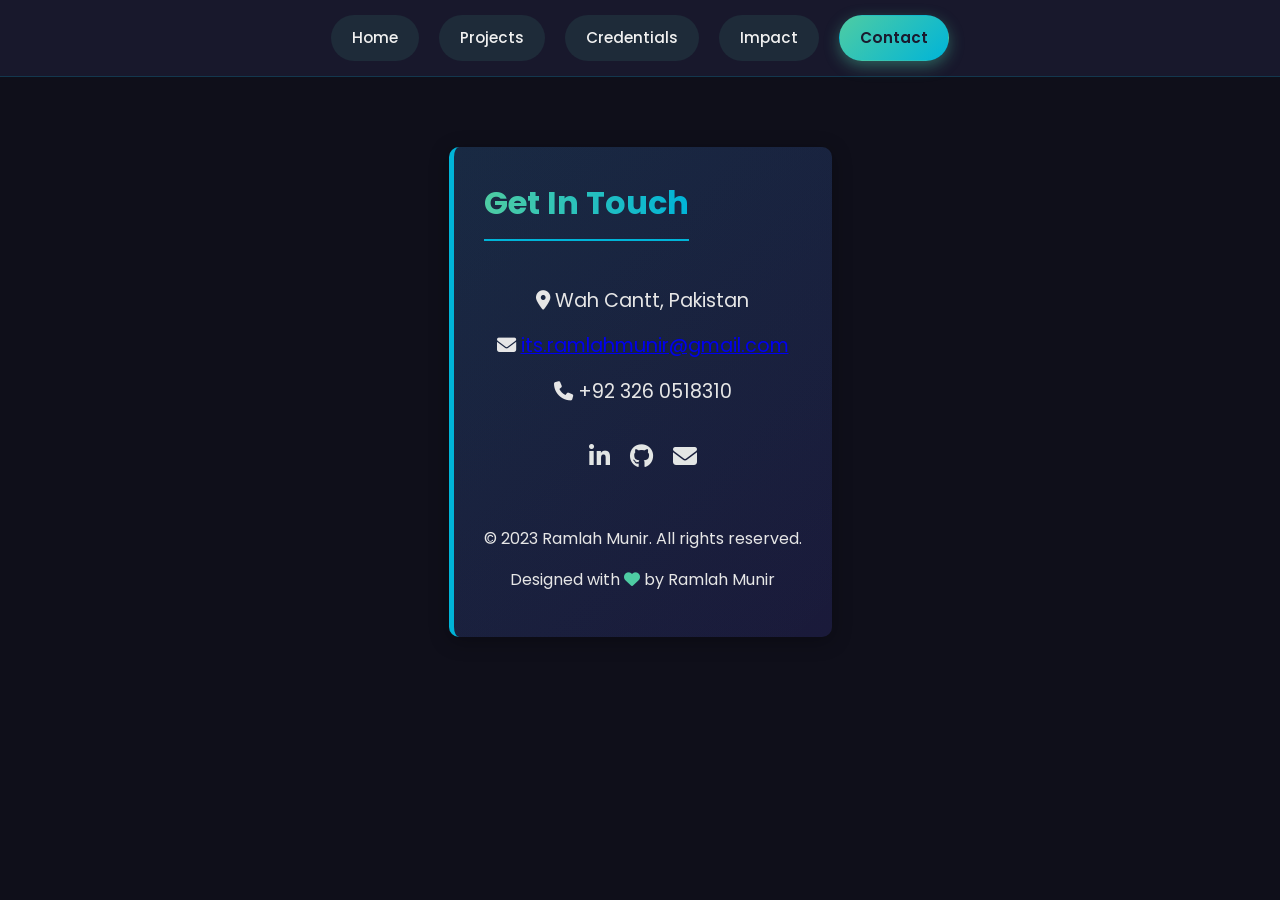
==== contact.html @ c3a6c88f ":hjkl"" ====
<!DOCTYPE html>
<html lang="en">

<head>
    <meta charset="UTF-8">
    <meta name="viewport" content="width=device-width, initial-scale=1.0">
    <title>Contact | Ramlah Munir</title>
    <link href="https://fonts.googleapis.com/css2?family=Poppins:wght@300;400;500;600;700&display=swap"
        rel="stylesheet">
    <link rel="stylesheet" href="https://cdnjs.cloudflare.com/ajax/libs/font-awesome/6.4.0/css/all.min.css">
    <link rel="stylesheet" href="style.css">
</head>

<body>

    <nav>
        <div class="nav-container">
            <a href="index.html" class="nav-link">Home</a>
            <a href="projects.html" class="nav-link">Projects</a>
            <a href="credentials.html" class="nav-link">Credentials</a>
            <a href="impact.html" class="nav-link">Impact</a>
            <a href="contact.html" class="nav-link active">Contact</a>
        </div>
    </nav>

    <div class="container">

        <section class="section" style="margin-top: 50px;">
            <h2>Get In Touch</h2>
            <div class="footer-content" style="margin-top: 30px;">
                <div class="footer-contact">
                    <div class="contact-info" style="text-align: center; margin-bottom: 30px;">
                        <p style="font-size: 1.2rem;"><i class="fas fa-map-marker-alt"></i> Wah Cantt, Pakistan</p>
                        <p style="font-size: 1.2rem;"><i class="fas fa-envelope"></i> <a
                                href="mailto:its.ramlahmunir@gmail.com">its.ramlahmunir@gmail.com</a></p>
                        <p style="font-size: 1.2rem;"><i class="fas fa-phone"></i> +92 326 0518310</p>
                    </div>
                </div>

                <div class="social-links" style="justify-content: center;">
                    <a href="https://www.linkedin.com/in/ramlah-munir" target="_blank" aria-label="LinkedIn">
                        <i class="fab fa-linkedin-in"></i>
                    </a>
                    <a href="https://github.com/Ramlah7" target="_blank" aria-label="GitHub">
                        <i class="fab fa-github"></i>
                    </a>
                    <a href="mailto:its.ramlahmunir@gmail.com" aria-label="Email">
                        <i class="fas fa-envelope"></i>
                    </a>
                </div>

                <div class="footer-bottom" style="margin-top: 30px; text-align: center;">
                    <p>&copy; 2023 Ramlah Munir. All rights reserved.</p>
                    <p>Designed with <i class="fas fa-heart" style="color: #4ecca3;"></i> by Ramlah Munir</p>
                </div>
            </div>
        </section>

    </div>
</body>

</html>
---- style.css ----
:root {
    --primary: #1a1a2e;
    --secondary: #4ecca3;
    --accent: #00b4d8;
    --accent-dark: #0095b6;
    --background: #0f0f1a;
    --text: #e6e6e6;
    --text-light: #f0f0f0;
    --card-bg: #16213e;
    --header-bg: #1a1a2e;
    --nav-bg: rgba(26, 26, 46, 0.95);
    --box-shadow: 0 4px 20px rgba(0, 0, 0, 0.3);
    --transition: all 0.4s cubic-bezier(0.175, 0.885, 0.32, 1.1);
}

* {
    margin: 0;
    padding: 0;
    box-sizing: border-box;
    font-family: 'Poppins', sans-serif;
}

html {
    scroll-behavior: smooth;
}

body {
    background-color: var(--background);
    color: var(--text);
    min-height: 100vh;
    display: flex;
    flex-direction: column;
    line-height: 1.6;
    overflow-x: hidden;
}

/* Custom Scrollbar */
::-webkit-scrollbar {
    width: 10px;
}

::-webkit-scrollbar-track {
    background: var(--primary);
}

::-webkit-scrollbar-thumb {
    background: var(--accent);
    border-radius: 5px;
}

::-webkit-scrollbar-thumb:hover {
    background: var(--secondary);
}

header {
    background: linear-gradient(135deg, var(--header-bg) 0%, #16213e 100%);
    color: var(--text);
    padding: 50px 20px;
    border-bottom: 2px solid var(--accent);
    position: relative;
    overflow: hidden;
}

header::before {
    content: '';
    position: absolute;
    top: -50%;
    left: -50%;
    width: 200%;
    height: 200%;
    background: radial-gradient(circle, rgba(78, 204, 163, 0.1) 0%, transparent 70%);
    animation: rotate 20s linear infinite;
    z-index: 0;
}

@keyframes rotate {
    from {
        transform: rotate(0deg);
    }

    to {
        transform: rotate(360deg);
    }
}

.header-container {
    display: flex;
    align-items: center;
    justify-content: space-between;
    flex-wrap: wrap;
    max-width: 1200px;
    margin: 0 auto;
    position: relative;
    z-index: 1;
}

.header-info {
    flex: 1;
    min-width: 250px;
}

.header-info h1 {
    margin-bottom: 10px;
    color: var(--secondary);
    font-size: 2.5rem;
    font-weight: 700;
    background: linear-gradient(to right, var(--secondary), var(--accent));
    -webkit-background-clip: text;
    -webkit-text-fill-color: transparent;
    display: inline-block;
}

.header-info p {
    margin: 8px 0;
    color: var(--text-light);
    font-size: 0.95rem;
}

.header-info a {
    color: var(--accent);
    text-decoration: none;
    transition: var(--transition);
    position: relative;
}

.header-info a::after {
    content: '';
    position: absolute;
    bottom: -2px;
    left: 0;
    width: 0;
    height: 1px;
    background: var(--secondary);
    transition: width 0.3s ease;
}

.header-info a:hover {
    color: var(--secondary);
}

.header-info a:hover::after {
    width: 100%;
}

.header-pic {
    flex-shrink: 0;
    margin-left: 30px;
    position: relative;
}

.header-pic img {
    border-radius: 50%;
    width: 160px;
    height: 160px;
    object-fit: cover;
    border: 3px solid var(--accent);
    transition: var(--transition);
    box-shadow: 0 0 20px rgba(0, 180, 216, 0.3);
    position: relative;
    z-index: 1;
}

.header-pic::before {
    content: '';
    position: absolute;
    top: -10px;
    left: -10px;
    right: -10px;
    bottom: -10px;
    border-radius: 50%;
    background: linear-gradient(45deg, var(--secondary), var(--accent));
    z-index: 0;
    opacity: 0;
    transition: var(--transition);
}

.header-pic:hover::before {
    opacity: 0.7;
    top: -5px;
    left: -5px;
    right: -5px;
    bottom: -5px;
}

.header-pic:hover img {
    transform: scale(1.05);
    box-shadow: 0 0 30px rgba(0, 180, 216, 0.5);
}

.profile-summary {
    margin-top: 20px;
    color: var(--text-light);
    line-height: 1.7;
    max-width: 800px;
}

nav {
    position: sticky;
    top: 0;
    background: var(--nav-bg);
    text-align: center;
    padding: 15px;
    z-index: 999;
    border-bottom: 1px solid rgba(0, 180, 216, 0.2);
    backdrop-filter: blur(10px);
    -webkit-backdrop-filter: blur(10px);
}

.nav-container {
    display: flex;
    justify-content: center;
    flex-wrap: wrap;
    max-width: 1200px;
    margin: 0 auto;
    gap: 10px;
}

.nav-link {
    display: flex;
    align-items: center;
    color: var(--text-light);
    margin: 0 5px;
    text-decoration: none;
    font-weight: 500;
    padding: 10px 20px;
    border-radius: 30px;
    transition: var(--transition);
    background: rgba(78, 204, 163, 0.1);
    border: 1px solid transparent;
    font-size: 0.95rem;
}

.nav-link:hover {
    color: var(--secondary);
    background: rgba(78, 204, 163, 0.2);
    border-color: var(--secondary);
    transform: translateY(-3px);
    box-shadow: 0 5px 15px rgba(0, 0, 0, 0.2);
}

.nav-icon {
    width: 18px;
    height: 18px;
    margin-right: 8px;
    fill: currentColor;
}

.nav-link.active {
    background: linear-gradient(135deg, var(--secondary), var(--accent));
    color: var(--primary);
    font-weight: 600;
    box-shadow: 0 5px 15px rgba(78, 204, 163, 0.4);
}

.nav-link:active {
    transform: translateY(0);
}

section {
    scroll-margin-top: 140px;
    padding-top: 30px;
}

#about {
    scroll-margin-top: 40px;
}

.container {
    max-width: 1200px;
    margin: 0 auto;
    padding: 20px;
    flex: 1;
}

.section {
    background: linear-gradient(145deg, var(--card-bg), #1a1a3a);
    border-left: 5px solid var(--accent);
    padding: 30px;
    margin-bottom: 30px;
    border-radius: 10px;
    color: var(--text);
    animation: fadeInUp 0.8s ease-out;
    box-shadow: var(--box-shadow);
    transition: var(--transition);
    position: relative;
    overflow: hidden;
}

.section::before {
    content: '';
    position: absolute;
    top: 0;
    left: 0;
    width: 100%;
    height: 100%;
    background: linear-gradient(135deg, rgba(78, 204, 163, 0.05) 0%, transparent 100%);
    z-index: 0;
}

.section:hover {
    transform: translateY(-5px);
    box-shadow: 0 10px 25px rgba(0, 0, 0, 0.3);
}

h1,
h2,
h3 {
    color: var(--secondary);
    margin-bottom: 15px;
    position: relative;
    z-index: 1;
}

h2 {
    font-size: 2rem;
    border-bottom: 2px solid var(--accent);
    padding-bottom: 10px;
    display: inline-block;
    background: linear-gradient(to right, var(--secondary), var(--accent));
    -webkit-background-clip: text;
    -webkit-text-fill-color: transparent;
}

h3 {
    font-size: 1.5rem;
    margin-top: 25px;
}

p {
    margin-bottom: 15px;
    position: relative;
    z-index: 1;
}

footer {
    background: linear-gradient(135deg, var(--header-bg) 0%, #16213e 100%);
    color: var(--text);
    padding: 30px;
    text-align: center;
    border-top: 2px solid var(--accent);
    animation: fadeInUp 1.5s ease-out;
    position: relative;
    overflow: hidden;
}

footer::before {
    content: '';
    position: absolute;
    top: -50%;
    left: -50%;
    width: 200%;
    height: 200%;
    background: radial-gradient(circle, rgba(78, 204, 163, 0.1) 0%, transparent 70%);
    animation: rotate 20s linear infinite;
    z-index: 0;
}

.footer-content {
    max-width: 500px;
    margin: 0 auto;
    display: flex;
    flex-direction: column;
    align-items: center;
}

.social-links {
    display: flex;
    gap: 20px;
    margin-bottom: 20px;
}

.social-links a {
    color: var(--text);
    font-size: 1.5rem;
    transition: var(--transition);
}

.social-links a:hover {
    color: var(--secondary);
    transform: translateY(-3px);
}

footer p {
    margin: 4px 0;
}

footer a {
    color: var(--accent);
    text-decoration: none;
    transition: var(--transition);
    position: relative;
}

footer a::after {
    content: '';
    position: absolute;
    bottom: -2px;
    left: 0;
    width: 0;
    height: 0px;
    background: var(--secondary);
    transition: width 0.3s ease;
}

footer a:hover {
    color: var(--secondary);
}

footer a:hover::after {
    width: 50%;
}

@keyframes fadeInUp {
    from {
        opacity: 0;
        transform: translateY(30px);
    }

    to {
        opacity: 1;
        transform: translateY(0);
    }
}

.slideshow {
    display: flex;
    flex-wrap: nowrap;
    overflow-x: auto;
    scroll-behavior: smooth;
    gap: 20px;
    padding: 20px 10px;
    margin: 20px 0;
    position: relative;
    z-index: 1;
}

.slideshow::-webkit-scrollbar {
    height: 8px;
}

.slideshow::-webkit-scrollbar-thumb {
    background: var(--accent);
    border-radius: 10px;
}

.slideshow img {
    height: 220px;
    width: auto;
    flex-shrink: 0;
    border-radius: 8px;
    box-shadow: 0 4px 15px rgba(0, 180, 216, 0.3);
    transition: var(--transition);
    cursor: pointer;
    border: 1px solid rgba(78, 204, 163, 0.3);
}

.slideshow img:hover {
    transform: scale(1.05);
    box-shadow: 0 8px 25px rgba(0, 180, 216, 0.4);
    border-color: var(--secondary);
}

.project-section {
    margin-bottom: 50px;
    padding-bottom: 30px;
    border-bottom: 1px solid rgba(128, 128, 128, 0.3);
    position: relative;
}

.project-section:last-child {
    border-bottom: none;
    margin-bottom: 0;
    padding-bottom: 0;
}

.project-section h3 {
    color: var(--accent);
    font-size: 1.6rem;
    margin-top: 0;
    padding-bottom: 5px;
    border-bottom: 2px solid var(--secondary);
    display: inline-block;
}

.project-details {
    margin-top: 20px;
    padding-left: 20px;
    border-left: 2px solid var(--secondary);
    position: relative;
}

.project-details::before {
    content: '';
    position: absolute;
    left: -6px;
    top: 0;
    width: 10px;
    height: 10px;
    border-radius: 50%;
    background: var(--secondary);
}

ul {
    padding-left: 25px;
    position: relative;
    z-index: 1;
}

li {
    margin-bottom: 10px;
    position: relative;
}

li::before {
    content: '▹';
    position: absolute;
    left: -20px;
    color: var(--secondary);
}

.button-group {
    display: flex;
    gap: 15px;
    margin-top: 20px;
}

.github-link,
.linkedin-link {
    display: inline-flex;
    align-items: center;
    padding: 10px 20px;
    background: linear-gradient(135deg, var(--secondary), var(--accent));
    color: var(--primary);
    text-decoration: none;
    border-radius: 30px;
    font-weight: 600;
    transition: var(--transition);
    border: none;
    box-shadow: 0 4px 15px rgba(78, 204, 163, 0.3);
}

.github-link:hover,
.linkedin-link:hover {
    transform: translateY(-3px);
    box-shadow: 0 8px 25px rgba(78, 204, 163, 0.4);
    background: linear-gradient(135deg, var(--accent), var(--secondary));
}

.github-icon,
.linkedin-icon {
    width: 18px;
    height: 18px;
    margin-right: 10px;
    fill: currentColor;
}

/* Responsive */
@media (max-width: 768px) {
    .header-container {
        flex-direction: column;
        text-align: center;
    }

    .header-pic {
        margin: 30px auto 0;
    }

    .nav-container {
        gap: 5px;
    }

    .nav-link {
        padding: 8px 15px;
        font-size: 0.9rem;
    }

    .nav-link span {
        display: none;
    }
}
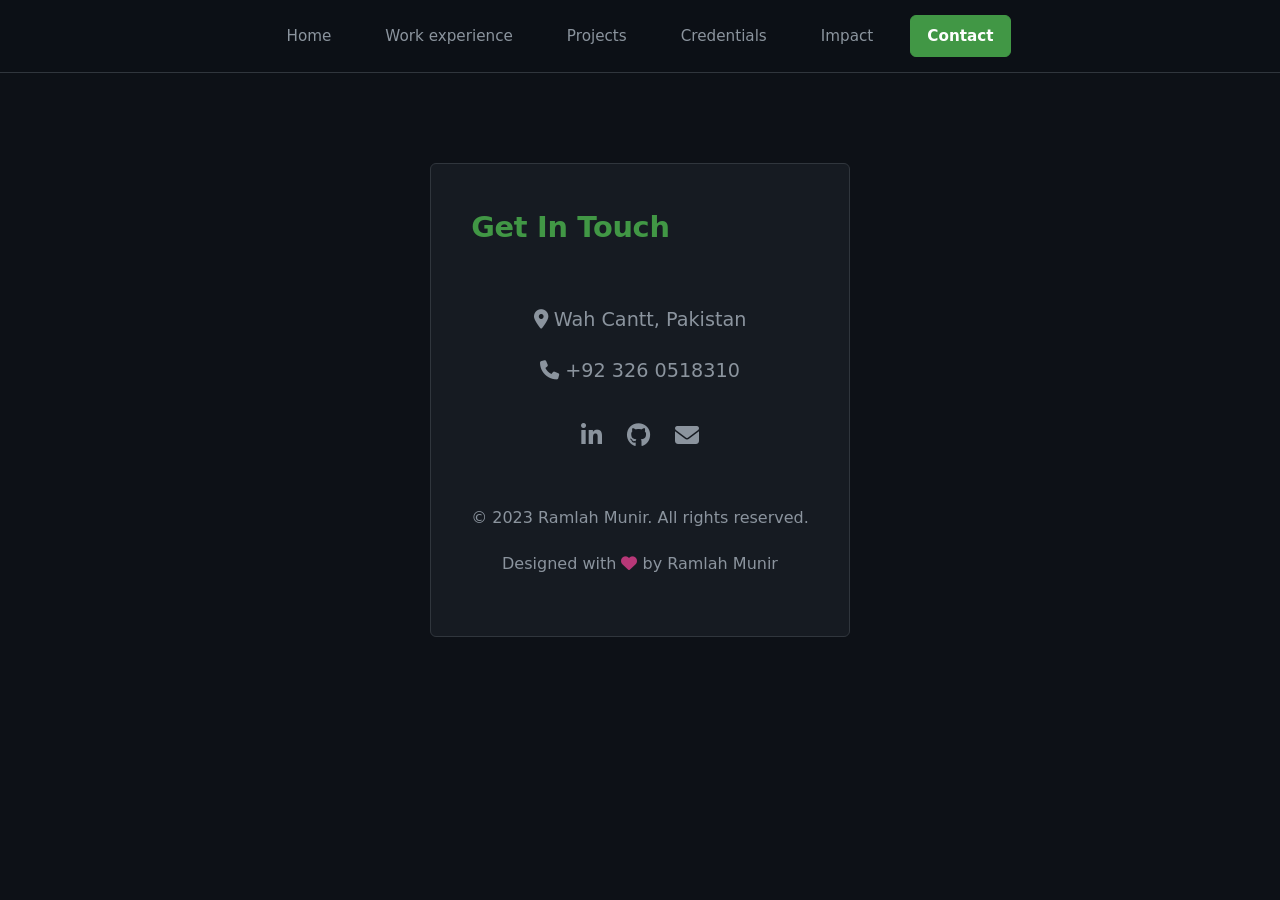
==== commit 3c150f74: "final" ====
--- a/contact.html
+++ b/contact.html
@@ -16,6 +16,7 @@
     <nav>
         <div class="nav-container">
             <a href="index.html" class="nav-link">Home</a>
+            <a href="experience.html" class="nav-link">Work experience</a>
             <a href="projects.html" class="nav-link">Projects</a>
             <a href="credentials.html" class="nav-link">Credentials</a>
             <a href="impact.html" class="nav-link">Impact</a>
@@ -31,8 +32,8 @@
                 <div class="footer-contact">
                     <div class="contact-info" style="text-align: center; margin-bottom: 30px;">
                         <p style="font-size: 1.2rem;"><i class="fas fa-map-marker-alt"></i> Wah Cantt, Pakistan</p>
-                        <p style="font-size: 1.2rem;"><i class="fas fa-envelope"></i> <a
-                                href="mailto:its.ramlahmunir@gmail.com">its.ramlahmunir@gmail.com</a></p>
+                        <!-- <p style="font-size: 1.2rem;"><i class="fas fa-envelope"></i> <a
+                                href="mailto:its.ramlahmunir@gmail.com">its.ramlahmunir@gmail.com</a></p> -->
                         <p style="font-size: 1.2rem;"><i class="fas fa-phone"></i> +92 326 0518310</p>
                     </div>
                 </div>
@@ -51,12 +52,13 @@
 
                 <div class="footer-bottom" style="margin-top: 30px; text-align: center;">
                     <p>&copy; 2023 Ramlah Munir. All rights reserved.</p>
-                    <p>Designed with <i class="fas fa-heart" style="color: #4ecca3;"></i> by Ramlah Munir</p>
+                    <p>Designed with <i class="fas fa-heart" style="color: #b83878;"></i> by Ramlah Munir</p>
                 </div>
             </div>
         </section>
 
     </div>
+    <script src="main.js"></script>
 </body>
 
 </html>
--- a/style.css
+++ b/style.css
@@ -1,23 +1,35 @@
 :root {
-    --primary: #1a1a2e;
-    --secondary: #4ecca3;
-    --accent: #00b4d8;
-    --accent-dark: #0095b6;
-    --background: #0f0f1a;
-    --text: #e6e6e6;
-    --text-light: #f0f0f0;
-    --card-bg: #16213e;
-    --header-bg: #1a1a2e;
-    --nav-bg: rgba(26, 26, 46, 0.95);
-    --box-shadow: 0 4px 20px rgba(0, 0, 0, 0.3);
-    --transition: all 0.4s cubic-bezier(0.175, 0.885, 0.32, 1.1);
+    /* Navy Charcoal / Deep Slate Palette */
+    --background: #0D1117;
+    /* Deep Slate/Navy Charcoal */
+    --card-bg: #161B22;
+    /* Lighter Slate for cards */
+    --border-color: #30363D;
+    /* Subtle Gray Border */
+
+    --text: #C9D1D9;
+    /* Light Gray text */
+    --text-muted: #8B949E;
+    /* Muted text */
+
+    --primary: #419745;
+    /* Royal Blue (Headings, Links) */
+    --accent: #064E3B;
+    /* Dark Forest Green (Buttons, Badges) */
+    --accent-light: #10B981;
+    /* Brighter Green for small highlights/icons */
+
+    --header-bg: #0D1117;
+    --nav-bg: rgba(13, 17, 23, 0.95);
+
+    --transition: all 0.2s ease-in-out;
 }
 
 * {
     margin: 0;
     padding: 0;
     box-sizing: border-box;
-    font-family: 'Poppins', sans-serif;
+    font-family: 'Inter', system-ui, -apple-system, BlinkMacSystemFont, "Segoe UI", Roboto, sans-serif;
 }
 
 html {
@@ -40,160 +52,39 @@
 }
 
 ::-webkit-scrollbar-track {
+    background: var(--background);
+}
+
+::-webkit-scrollbar-thumb {
+    background: #30363D;
+    border-radius: 5px;
+}
+
+::-webkit-scrollbar-thumb:hover {
     background: var(--primary);
 }
 
-::-webkit-scrollbar-thumb {
-    background: var(--accent);
-    border-radius: 5px;
-}
-
-::-webkit-scrollbar-thumb:hover {
-    background: var(--secondary);
-}
-
+/* Images */
+img {
+    transition: var(--transition);
+    border-radius: 4px;
+    border: 1px solid var(--border-color);
+}
+
+img:hover {
+    border-color: var(--primary);
+    filter: brightness(1.1);
+}
+
+/* Header */
 header {
-    background: linear-gradient(135deg, var(--header-bg) 0%, #16213e 100%);
+    background: var(--header-bg);
     color: var(--text);
-    padding: 50px 20px;
-    border-bottom: 2px solid var(--accent);
-    position: relative;
-    overflow: hidden;
-}
-
-header::before {
-    content: '';
-    position: absolute;
-    top: -50%;
-    left: -50%;
-    width: 200%;
-    height: 200%;
-    background: radial-gradient(circle, rgba(78, 204, 163, 0.1) 0%, transparent 70%);
-    animation: rotate 20s linear infinite;
-    z-index: 0;
-}
-
-@keyframes rotate {
-    from {
-        transform: rotate(0deg);
-    }
-
-    to {
-        transform: rotate(360deg);
-    }
-}
-
-.header-container {
-    display: flex;
-    align-items: center;
-    justify-content: space-between;
-    flex-wrap: wrap;
-    max-width: 1200px;
-    margin: 0 auto;
-    position: relative;
-    z-index: 1;
-}
-
-.header-info {
-    flex: 1;
-    min-width: 250px;
-}
-
-.header-info h1 {
-    margin-bottom: 10px;
-    color: var(--secondary);
-    font-size: 2.5rem;
-    font-weight: 700;
-    background: linear-gradient(to right, var(--secondary), var(--accent));
-    -webkit-background-clip: text;
-    -webkit-text-fill-color: transparent;
-    display: inline-block;
-}
-
-.header-info p {
-    margin: 8px 0;
-    color: var(--text-light);
-    font-size: 0.95rem;
-}
-
-.header-info a {
-    color: var(--accent);
-    text-decoration: none;
-    transition: var(--transition);
-    position: relative;
-}
-
-.header-info a::after {
-    content: '';
-    position: absolute;
-    bottom: -2px;
-    left: 0;
-    width: 0;
-    height: 1px;
-    background: var(--secondary);
-    transition: width 0.3s ease;
-}
-
-.header-info a:hover {
-    color: var(--secondary);
-}
-
-.header-info a:hover::after {
-    width: 100%;
-}
-
-.header-pic {
-    flex-shrink: 0;
-    margin-left: 30px;
-    position: relative;
-}
-
-.header-pic img {
-    border-radius: 50%;
-    width: 160px;
-    height: 160px;
-    object-fit: cover;
-    border: 3px solid var(--accent);
-    transition: var(--transition);
-    box-shadow: 0 0 20px rgba(0, 180, 216, 0.3);
-    position: relative;
-    z-index: 1;
-}
-
-.header-pic::before {
-    content: '';
-    position: absolute;
-    top: -10px;
-    left: -10px;
-    right: -10px;
-    bottom: -10px;
-    border-radius: 50%;
-    background: linear-gradient(45deg, var(--secondary), var(--accent));
-    z-index: 0;
-    opacity: 0;
-    transition: var(--transition);
-}
-
-.header-pic:hover::before {
-    opacity: 0.7;
-    top: -5px;
-    left: -5px;
-    right: -5px;
-    bottom: -5px;
-}
-
-.header-pic:hover img {
-    transform: scale(1.05);
-    box-shadow: 0 0 30px rgba(0, 180, 216, 0.5);
-}
-
-.profile-summary {
-    margin-top: 20px;
-    color: var(--text-light);
-    line-height: 1.7;
-    max-width: 800px;
-}
-
+    padding: 60px 20px;
+    border-bottom: 1px solid var(--border-color);
+}
+
+/* Navigation */
 nav {
     position: sticky;
     top: 0;
@@ -201,7 +92,7 @@
     text-align: center;
     padding: 15px;
     z-index: 999;
-    border-bottom: 1px solid rgba(0, 180, 216, 0.2);
+    border-bottom: 1px solid var(--border-color);
     backdrop-filter: blur(10px);
     -webkit-backdrop-filter: blur(10px);
 }
@@ -212,338 +103,237 @@
     flex-wrap: wrap;
     max-width: 1200px;
     margin: 0 auto;
-    gap: 10px;
+    gap: 20px;
 }
 
 .nav-link {
     display: flex;
     align-items: center;
-    color: var(--text-light);
-    margin: 0 5px;
+    color: var(--text-muted);
     text-decoration: none;
     font-weight: 500;
-    padding: 10px 20px;
-    border-radius: 30px;
-    transition: var(--transition);
-    background: rgba(78, 204, 163, 0.1);
+    padding: 8px 16px;
+    transition: var(--transition);
+    border-radius: 6px;
+    font-size: 0.95rem;
     border: 1px solid transparent;
-    font-size: 0.95rem;
 }
 
 .nav-link:hover {
-    color: var(--secondary);
-    background: rgba(78, 204, 163, 0.2);
-    border-color: var(--secondary);
-    transform: translateY(-3px);
-    box-shadow: 0 5px 15px rgba(0, 0, 0, 0.2);
-}
-
-.nav-icon {
-    width: 18px;
-    height: 18px;
-    margin-right: 8px;
-    fill: currentColor;
+    color: #58A6FF;
+    /* Slightly lighter blue for hover text */
+    background-color: rgba(56, 139, 253, 0.1);
+    border-color: var(--border-color);
 }
 
 .nav-link.active {
-    background: linear-gradient(135deg, var(--secondary), var(--accent));
-    color: var(--primary);
+    color: white;
+    background-color: var(--primary);
+    border-color: var(--primary);
     font-weight: 600;
-    box-shadow: 0 5px 15px rgba(78, 204, 163, 0.4);
-}
-
-.nav-link:active {
-    transform: translateY(0);
-}
-
-section {
-    scroll-margin-top: 140px;
-    padding-top: 30px;
-}
-
-#about {
-    scroll-margin-top: 40px;
-}
-
+}
+
+/* Header Content */
+.header-container {
+    display: flex;
+    align-items: center;
+    justify-content: space-between;
+    flex-wrap: wrap;
+    max-width: 1200px;
+    margin: 0 auto;
+    gap: 40px;
+}
+
+.header-info {
+    flex: 1;
+    min-width: 300px;
+}
+
+.header-info h1 {
+    margin-bottom: 15px;
+    color: var(--text);
+    font-size: 3rem;
+    font-weight: 700;
+    letter-spacing: -0.02em;
+    line-height: 1.2;
+}
+
+.header-info p {
+    margin: 10px 0;
+    color: var(--text-muted);
+    font-size: 1rem;
+}
+
+.header-info a {
+    color: var(--primary);
+    text-decoration: none;
+    font-weight: 500;
+    transition: var(--transition);
+}
+
+.header-info a:hover {
+    color: #58A6FF;
+    text-decoration: underline;
+}
+
+.header-pic img {
+    border-radius: 50%;
+    width: 180px;
+    height: 180px;
+    object-fit: cover;
+    border: 2px solid var(--border-color);
+    transition: var(--transition);
+}
+
+.header-pic img:hover {
+    transform: scale(1.02);
+    border-color: var(--primary);
+}
+
+/* Layout */
 .container {
     max-width: 1200px;
     margin: 0 auto;
-    padding: 20px;
+    padding: 40px 20px;
     flex: 1;
 }
 
+/* Panels/Cards */
 .section {
-    background: linear-gradient(145deg, var(--card-bg), #1a1a3a);
-    border-left: 5px solid var(--accent);
-    padding: 30px;
-    margin-bottom: 30px;
-    border-radius: 10px;
+    background: var(--card-bg);
+    border: 1px solid var(--border-color);
+    padding: 40px;
+    margin-bottom: 40px;
+    border-radius: 6px;
+    transition: var(--transition);
+}
+
+.section:hover {
+    border-color: var(--text-muted);
+}
+
+/* Typography */
+h2 {
+    font-size: 1.8rem;
+    color: var(--primary);
+    /* Royal Blue */
+    margin-bottom: 25px;
+    position: relative;
+    display: inline-block;
+    font-weight: 600;
+    letter-spacing: -0.01em;
+}
+
+/* h2::after {
+    content: '';
+    display: block;
+    width: 40px;
+    height: 3px;
+    background-color: var(--accent);
+    /* Forest Green underline */
+/* margin-top: 10px;
+} */
+
+*/ h3 {
+    font-size: 1.4rem;
     color: var(--text);
-    animation: fadeInUp 0.8s ease-out;
-    box-shadow: var(--box-shadow);
-    transition: var(--transition);
-    position: relative;
-    overflow: hidden;
-}
-
-.section::before {
-    content: '';
-    position: absolute;
-    top: 0;
-    left: 0;
-    width: 100%;
-    height: 100%;
-    background: linear-gradient(135deg, rgba(78, 204, 163, 0.05) 0%, transparent 100%);
-    z-index: 0;
-}
-
-.section:hover {
-    transform: translateY(-5px);
-    box-shadow: 0 10px 25px rgba(0, 0, 0, 0.3);
-}
-
-h1,
-h2,
-h3 {
-    color: var(--secondary);
-    margin-bottom: 15px;
-    position: relative;
-    z-index: 1;
-}
-
-h2 {
-    font-size: 2rem;
-    border-bottom: 2px solid var(--accent);
-    padding-bottom: 10px;
-    display: inline-block;
-    background: linear-gradient(to right, var(--secondary), var(--accent));
-    -webkit-background-clip: text;
-    -webkit-text-fill-color: transparent;
-}
-
-h3 {
-    font-size: 1.5rem;
-    margin-top: 25px;
+    margin: 20px 0 15px;
+    font-weight: 600;
 }
 
 p {
-    margin-bottom: 15px;
-    position: relative;
-    z-index: 1;
-}
-
-footer {
-    background: linear-gradient(135deg, var(--header-bg) 0%, #16213e 100%);
+    margin-bottom: 20px;
+    color: var(--text-muted);
+    font-size: 1rem;
+}
+
+ul {
+    padding-left: 20px;
+    margin-bottom: 20px;
+}
+
+li {
+    margin-bottom: 8px;
+    color: var(--text-muted);
+}
+
+li::marker {
+    color: var(--primary);
+}
+
+/* Project Sections */
+.project-section {
+    margin-bottom: 60px;
+    padding-bottom: 40px;
+    border-bottom: 1px solid var(--border-color);
+}
+
+.project-section:last-child {
+    border-bottom: none;
+    margin-bottom: 0;
+    padding-bottom: 0;
+}
+
+.project-section h3 {
+    border-left: 4px solid var(--primary);
+    padding-left: 15px;
     color: var(--text);
-    padding: 30px;
-    text-align: center;
-    border-top: 2px solid var(--accent);
-    animation: fadeInUp 1.5s ease-out;
-    position: relative;
-    overflow: hidden;
-}
-
-footer::before {
-    content: '';
-    position: absolute;
-    top: -50%;
-    left: -50%;
-    width: 200%;
-    height: 200%;
-    background: radial-gradient(circle, rgba(78, 204, 163, 0.1) 0%, transparent 70%);
-    animation: rotate 20s linear infinite;
-    z-index: 0;
-}
-
-.footer-content {
-    max-width: 500px;
-    margin: 0 auto;
-    display: flex;
-    flex-direction: column;
-    align-items: center;
-}
-
-.social-links {
-    display: flex;
-    gap: 20px;
-    margin-bottom: 20px;
-}
-
-.social-links a {
-    color: var(--text);
-    font-size: 1.5rem;
-    transition: var(--transition);
-}
-
-.social-links a:hover {
-    color: var(--secondary);
-    transform: translateY(-3px);
-}
-
-footer p {
-    margin: 4px 0;
-}
-
-footer a {
-    color: var(--accent);
-    text-decoration: none;
-    transition: var(--transition);
-    position: relative;
-}
-
-footer a::after {
-    content: '';
-    position: absolute;
-    bottom: -2px;
-    left: 0;
-    width: 0;
-    height: 0px;
-    background: var(--secondary);
-    transition: width 0.3s ease;
-}
-
-footer a:hover {
-    color: var(--secondary);
-}
-
-footer a:hover::after {
-    width: 50%;
-}
-
-@keyframes fadeInUp {
-    from {
-        opacity: 0;
-        transform: translateY(30px);
-    }
-
-    to {
-        opacity: 1;
-        transform: translateY(0);
-    }
-}
-
+}
+
+.project-details {
+    margin-top: 20px;
+}
+
+/* Slideshow */
 .slideshow {
     display: flex;
     flex-wrap: nowrap;
     overflow-x: auto;
     scroll-behavior: smooth;
     gap: 20px;
-    padding: 20px 10px;
+    padding: 10px 0 20px 0;
     margin: 20px 0;
-    position: relative;
-    z-index: 1;
-}
-
-.slideshow::-webkit-scrollbar {
-    height: 8px;
-}
-
-.slideshow::-webkit-scrollbar-thumb {
-    background: var(--accent);
-    border-radius: 10px;
 }
 
 .slideshow img {
-    height: 220px;
+    height: 200px;
     width: auto;
     flex-shrink: 0;
-    border-radius: 8px;
-    box-shadow: 0 4px 15px rgba(0, 180, 216, 0.3);
-    transition: var(--transition);
-    cursor: pointer;
-    border: 1px solid rgba(78, 204, 163, 0.3);
-}
-
-.slideshow img:hover {
-    transform: scale(1.05);
-    box-shadow: 0 8px 25px rgba(0, 180, 216, 0.4);
-    border-color: var(--secondary);
-}
-
-.project-section {
-    margin-bottom: 50px;
-    padding-bottom: 30px;
-    border-bottom: 1px solid rgba(128, 128, 128, 0.3);
-    position: relative;
-}
-
-.project-section:last-child {
-    border-bottom: none;
-    margin-bottom: 0;
-    padding-bottom: 0;
-}
-
-.project-section h3 {
-    color: var(--accent);
-    font-size: 1.6rem;
-    margin-top: 0;
-    padding-bottom: 5px;
-    border-bottom: 2px solid var(--secondary);
-    display: inline-block;
-}
-
-.project-details {
-    margin-top: 20px;
-    padding-left: 20px;
-    border-left: 2px solid var(--secondary);
-    position: relative;
-}
-
-.project-details::before {
-    content: '';
-    position: absolute;
-    left: -6px;
-    top: 0;
-    width: 10px;
-    height: 10px;
-    border-radius: 50%;
-    background: var(--secondary);
-}
-
-ul {
-    padding-left: 25px;
-    position: relative;
-    z-index: 1;
-}
-
-li {
-    margin-bottom: 10px;
-    position: relative;
-}
-
-li::before {
-    content: '▹';
-    position: absolute;
-    left: -20px;
-    color: var(--secondary);
-}
-
+    background-color: #010409;
+}
+
+/* Buttons */
 .button-group {
     display: flex;
     gap: 15px;
-    margin-top: 20px;
+    margin-top: 30px;
 }
 
 .github-link,
 .linkedin-link {
     display: inline-flex;
     align-items: center;
-    padding: 10px 20px;
-    background: linear-gradient(135deg, var(--secondary), var(--accent));
-    color: var(--primary);
+    padding: 10px 24px;
+    background-color: var(--accent);
+    /* Dark Forest Green */
+    color: white;
+    /* White text for contrast */
     text-decoration: none;
-    border-radius: 30px;
-    font-weight: 600;
-    transition: var(--transition);
-    border: none;
-    box-shadow: 0 4px 15px rgba(78, 204, 163, 0.3);
+    border-radius: 6px;
+    font-weight: 500;
+    transition: var(--transition);
+    border: 1px solid rgba(255, 255, 255, 0.1);
+    font-size: 0.9rem;
 }
 
 .github-link:hover,
 .linkedin-link:hover {
-    transform: translateY(-3px);
-    box-shadow: 0 8px 25px rgba(78, 204, 163, 0.4);
-    background: linear-gradient(135deg, var(--accent), var(--secondary));
+    background-color: var(--accent-light);
+    /* Brighter Green on hover */
+    color: #0D1117;
+    /* Dark text on bright background */
+    border-color: transparent;
+    transform: translateY(-2px);
 }
 
 .github-icon,
@@ -554,7 +344,86 @@
     fill: currentColor;
 }
 
+/* Footer */
+footer {
+    background-color: var(--header-bg);
+    color: var(--text-muted);
+    padding: 40px 20px;
+    text-align: center;
+    border-top: 1px solid var(--border-color);
+}
+
+.footer-content {
+    max-width: 600px;
+    margin: 0 auto;
+    display: flex;
+    flex-direction: column;
+    align-items: center;
+}
+
+.social-links {
+    display: flex;
+    justify-content: center;
+    gap: 25px;
+    margin-bottom: 20px;
+}
+
+.social-links a {
+    color: var(--text-muted);
+    font-size: 1.5rem;
+    transition: var(--transition);
+}
+
+.social-links a:hover {
+    color: var(--primary);
+    transform: translateY(-2px);
+}
+
+footer a {
+    color: var(--primary);
+    text-decoration: none;
+}
+
+/* Back to Top */
+.back-to-top {
+    position: fixed;
+    bottom: 30px;
+    right: 30px;
+    width: 45px;
+    height: 45px;
+    background-color: var(--card-bg);
+    color: var(--primary);
+    border: 1px solid var(--border-color);
+    border-radius: 50%;
+    display: flex;
+    align-items: center;
+    justify-content: center;
+    text-decoration: none;
+    font-size: 18px;
+    transition: var(--transition);
+    opacity: 0;
+    visibility: hidden;
+    z-index: 999;
+}
+
+.back-to-top.visible {
+    opacity: 1;
+    visibility: visible;
+}
+
+.back-to-top:hover {
+    background-color: var(--primary);
+    color: white;
+    transform: translateY(-3px);
+}
+
 /* Responsive */
+@media (max-width: 992px) {
+    .header-info h1 {
+        font-size: 2.5rem;
+    }
+}
+
 @media (max-width: 768px) {
     .header-container {
         flex-direction: column;
@@ -562,19 +431,63 @@
     }
 
     .header-pic {
-        margin: 30px auto 0;
+        order: -1;
+        margin: 0 auto 30px;
     }
 
-    .nav-container {
-        gap: 5px;
+    .section {
+        padding: 25px;
     }
-
-    .nav-link {
-        padding: 8px 15px;
-        font-size: 0.9rem;
-    }
-
-    .nav-link span {
-        display: none;
-    }
-}+}
+.experience-card {
+    background: rgba(255, 255, 255, 0.04);
+    border: 1px solid rgba(255, 255, 255, 0.15);
+    border-radius: 14px;
+    padding: 25px;
+    margin-top: 20px;
+    backdrop-filter: blur(12px);
+}
+
+.experience-header {
+    display: flex;
+    justify-content: space-between;
+    align-items: center;
+    flex-wrap: wrap;
+}
+
+.experience-header h3 {
+    font-size: 1.3rem;
+    margin: 0;
+}
+
+.duration {
+    font-size: 0.9rem;
+    opacity: 0.8;
+}
+
+.experience-summary {
+    margin: 12px 0;
+    line-height: 1.6;
+}
+
+.experience-points {
+    margin-left: 18px;
+}
+
+.experience-points li {
+    margin-bottom: 8px;
+}
+
+.tech-stack {
+    margin-top: 15px;
+}
+
+.tech-stack span {
+    display: inline-block;
+    padding: 6px 12px;
+    margin: 5px 6px 0 0;
+    border-radius: 20px;
+    font-size: 0.8rem;
+    background: rgba(108, 99, 255, 0.15);
+    color: #cfcfff;
+}
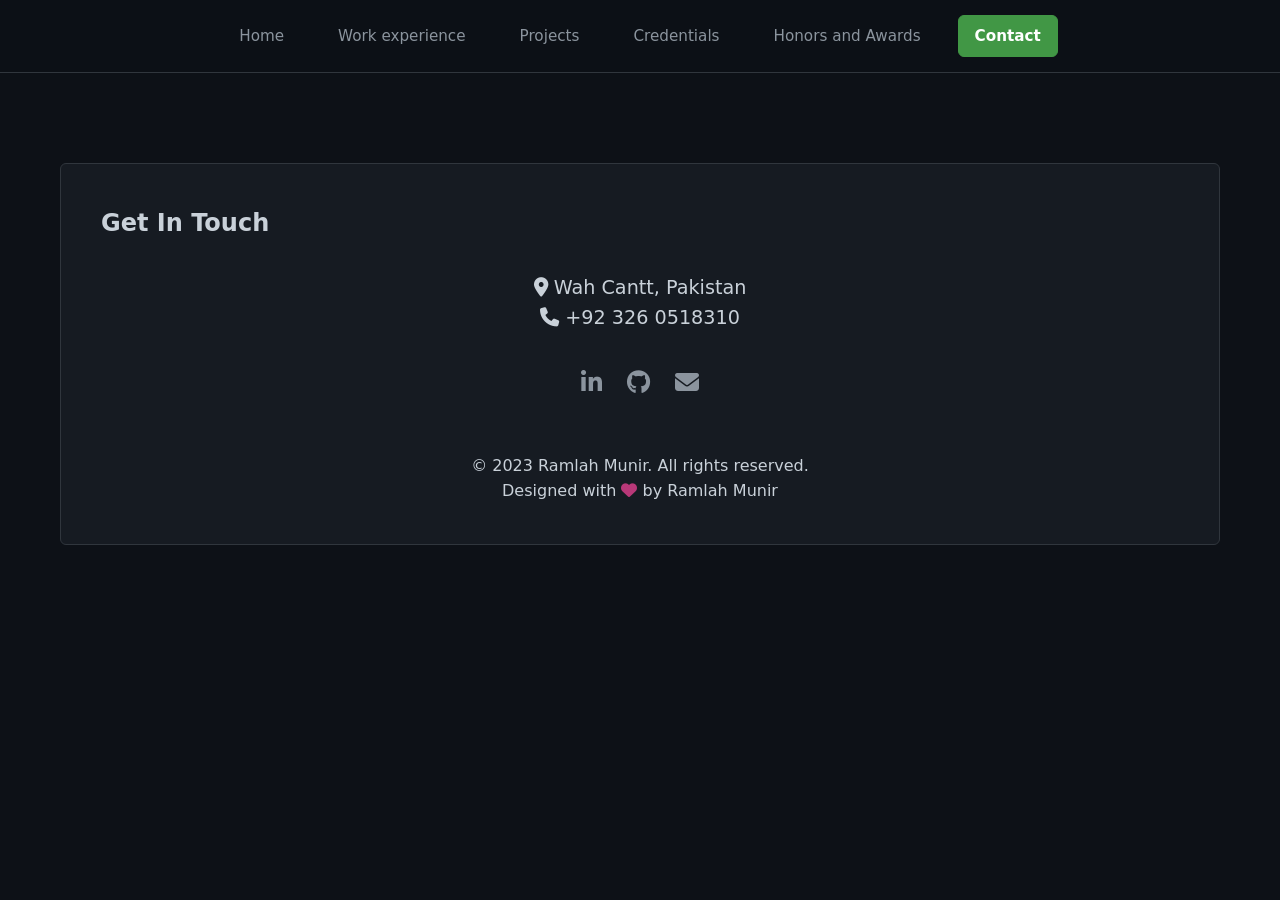
==== commit cae79743: "k" ====
--- a/contact.html
+++ b/contact.html
@@ -14,12 +14,18 @@
 <body>
 
     <nav>
+        <input type="checkbox" id="nav-toggle">
+        <label for="nav-toggle" class="nav-toggle-label">
+            <span class="line"></span>
+            <span class="line"></span>
+            <span class="line"></span>
+        </label>
         <div class="nav-container">
             <a href="index.html" class="nav-link">Home</a>
             <a href="experience.html" class="nav-link">Work experience</a>
             <a href="projects.html" class="nav-link">Projects</a>
             <a href="credentials.html" class="nav-link">Credentials</a>
-            <a href="impact.html" class="nav-link">Impact</a>
+            <a href="impact.html" class="nav-link">Honors and Awards</a>
             <a href="contact.html" class="nav-link active">Contact</a>
         </div>
     </nav>
--- a/style.css
+++ b/style.css
@@ -133,6 +133,145 @@
     font-weight: 600;
 }
 
+/* Nav Toggle (Hidden Checkbox) */
+#nav-toggle {
+    display: none;
+}
+
+/* Hamburger Icon */
+.nav-toggle-label {
+    display: none;
+    /* Hidden on desktop */
+    cursor: pointer;
+    position: absolute;
+    top: 50%;
+    right: 20px;
+    transform: translateY(-50%);
+    width: 30px;
+    height: 24px;
+    flex-direction: column;
+    justify-content: space-between;
+    z-index: 1001;
+}
+
+.line {
+    display: block;
+    width: 100%;
+    height: 3px;
+    background-color: var(--text);
+    border-radius: 2px;
+    transition: var(--transition);
+}
+
+/* Responsive Nav */
+/* Responsive Nav - Side Panel */
+@media (max-width: 768px) {
+    nav {
+        padding: 15px 20px;
+        text-align: left;
+    }
+
+    .nav-toggle-label {
+        display: flex;
+        /* Show hamburger */
+        z-index: 1002;
+        /* Ensure it's above the panel */
+        position: fixed;
+        /* Fix to screen so it doesn't scroll away */
+        top: 20px;
+        right: 20px;
+    }
+
+    /* Side Panel Container */
+    .nav-container {
+        display: flex;
+        flex-direction: column;
+        justify-content: center;
+        /* Center links vertically */
+        position: fixed;
+        top: 0;
+        right: 0;
+        width: 70%;
+        /* Side panel width */
+        max-width: 300px;
+        height: 100vh;
+        background: var(--nav-bg);
+        backdrop-filter: blur(15px);
+        -webkit-backdrop-filter: blur(15px);
+        padding: 60px 20px 20px;
+        transform: translateX(100%);
+        /* Hide off-screen right */
+        transition: transform 0.4s cubic-bezier(0.175, 0.885, 0.32, 1.275);
+        /* Smooth slide */
+        z-index: 1000;
+        box-shadow: -5px 0 15px rgba(0, 0, 0, 0.5);
+        border-left: 1px solid var(--border-color);
+        margin: 0;
+        /* Override any defaults */
+        gap: 15px;
+    }
+
+    /* When checkbox is checked, slide in */
+    #nav-toggle:checked~.nav-container {
+        transform: translateX(0);
+        opacity: 1;
+        /* Ensure opacity is reset if previously changed */
+    }
+
+    /* Backdrop overlay (Optional visual improvement) */
+    #nav-toggle:checked~.nav-container::before {
+        content: '';
+        position: fixed;
+        top: 0;
+        left: -100vw;
+        /* Extend well to the left */
+        width: 100vw;
+        /* Full width backdrop */
+        height: 100vh;
+        background: rgba(0, 0, 0, 0.4);
+        z-index: -1;
+        opacity: 0;
+        animation: fadeIn 0.4s forwards;
+        pointer-events: none;
+        /* Let clicks pass through if needed, though usually we want to close */
+    }
+
+    .nav-link {
+        display: block;
+        width: 100%;
+        text-align: left;
+        padding: 15px 20px;
+        font-size: 1.1rem;
+        border-bottom: 1px solid rgba(255, 255, 255, 0.05);
+    }
+
+    .nav-link:last-child {
+        border-bottom: none;
+    }
+
+    /* Hamburger Animation to 'X' */
+    #nav-toggle:checked+.nav-toggle-label .line:nth-child(1) {
+        transform: translateY(10.5px) rotate(45deg);
+        background-color: var(--primary);
+        /* Highlight active state */
+    }
+
+    #nav-toggle:checked+.nav-toggle-label .line:nth-child(2) {
+        opacity: 0;
+    }
+
+    #nav-toggle:checked+.nav-toggle-label .line:nth-child(3) {
+        transform: translateY(-10.5px) rotate(-45deg);
+        background-color: var(--primary);
+    }
+}
+
+@keyframes fadeIn {
+    to {
+        opacity: 1;
+    }
+}
+
 /* Header Content */
 .header-container {
     display: flex;
@@ -193,6 +332,7 @@
 /* Layout */
 .container {
     max-width: 1200px;
+    width: 100%;
     margin: 0 auto;
     padding: 40px 20px;
     flex: 1;
@@ -212,94 +352,85 @@
     border-color: var(--text-muted);
 }
 
-/* Typography */
-h2 {
-    font-size: 1.8rem;
-    color: var(--primary);
-    /* Royal Blue */
-    margin-bottom: 25px;
-    position: relative;
-    display: inline-block;
+/* Credentials and Impact Grid */
+.credentials-grid {
+    display: grid;
+    grid-template-columns: repeat(auto-fit, minmax(300px, 1fr));
+    gap: 25px;
+    margin-top: 30px;
+}
+
+.cert-card {
+    background: rgba(255, 255, 255, 0.05);
+    /* Glassmorphism base */
+    backdrop-filter: blur(12px);
+    -webkit-backdrop-filter: blur(12px);
+    border: 1px solid rgba(255, 255, 255, 0.1);
+    border-radius: 12px;
+    overflow: hidden;
+    transition: transform 0.3s ease, border-color 0.3s ease, box-shadow 0.3s ease;
+    display: flex;
+    flex-direction: column;
+    height: 100%;
+}
+
+.cert-card:hover {
+    transform: translateY(-10px);
+    /* Lift effect */
+    border-color: rgba(65, 151, 69, 0.5);
+    /* Primary color hint */
+    box-shadow: 0 10px 20px rgba(0, 0, 0, 0.3);
+}
+
+.cert-header {
+    width: 100%;
+    height: 200px;
+    overflow: hidden;
+    background-color: #000;
+    border-bottom: 1px solid rgba(255, 255, 255, 0.05);
+}
+
+.cert-header img {
+    width: 100%;
+    height: 100%;
+    object-fit: contain;
+    /* changed to contain to show full certificates */
+    transition: transform 0.5s ease;
+    border: none;
+    border-radius: 0;
+}
+
+.cert-card:hover .cert-header img {
+    transform: scale(1.05);
+}
+
+.cert-body {
+    padding: 20px;
+    flex: 1;
+    display: flex;
+    flex-direction: column;
+}
+
+.cert-body h4 {
+    color: var(--text);
+    margin-bottom: 10px;
     font-weight: 600;
-    letter-spacing: -0.01em;
-}
-
-/* h2::after {
-    content: '';
-    display: block;
-    width: 40px;
-    height: 3px;
-    background-color: var(--accent);
-    /* Forest Green underline */
-/* margin-top: 10px;
-} */
-
-*/ h3 {
-    font-size: 1.4rem;
-    color: var(--text);
-    margin: 20px 0 15px;
-    font-weight: 600;
-}
-
-p {
-    margin-bottom: 20px;
+    font-size: 1.1rem;
+    line-height: 1.4;
+}
+
+.cert-body p {
     color: var(--text-muted);
-    font-size: 1rem;
-}
-
-ul {
-    padding-left: 20px;
-    margin-bottom: 20px;
-}
-
-li {
-    margin-bottom: 8px;
-    color: var(--text-muted);
-}
-
-li::marker {
-    color: var(--primary);
-}
-
-/* Project Sections */
-.project-section {
-    margin-bottom: 60px;
-    padding-bottom: 40px;
-    border-bottom: 1px solid var(--border-color);
-}
-
-.project-section:last-child {
-    border-bottom: none;
+    font-size: 0.9rem;
     margin-bottom: 0;
-    padding-bottom: 0;
-}
-
-.project-section h3 {
-    border-left: 4px solid var(--primary);
-    padding-left: 15px;
-    color: var(--text);
-}
-
-.project-details {
-    margin-top: 20px;
-}
-
-/* Slideshow */
+    margin-top: auto;
+    /* Push to bottom if needed */
+}
+
+/* Slideshow - Legacy/Backup or reused elsewhere */
 .slideshow {
-    display: flex;
-    flex-wrap: nowrap;
-    overflow-x: auto;
-    scroll-behavior: smooth;
-    gap: 20px;
-    padding: 10px 0 20px 0;
-    margin: 20px 0;
-}
-
-.slideshow img {
-    height: 200px;
-    width: auto;
-    flex-shrink: 0;
-    background-color: #010409;
+    display: none;
+    /* Hidden as we are moving to grid */
 }
 
 /* Buttons */
@@ -439,6 +570,7 @@
         padding: 25px;
     }
 }
+
 .experience-card {
     background: rgba(255, 255, 255, 0.04);
     border: 1px solid rgba(255, 255, 255, 0.15);
@@ -490,4 +622,4 @@
     font-size: 0.8rem;
     background: rgba(108, 99, 255, 0.15);
     color: #cfcfff;
-}
+}
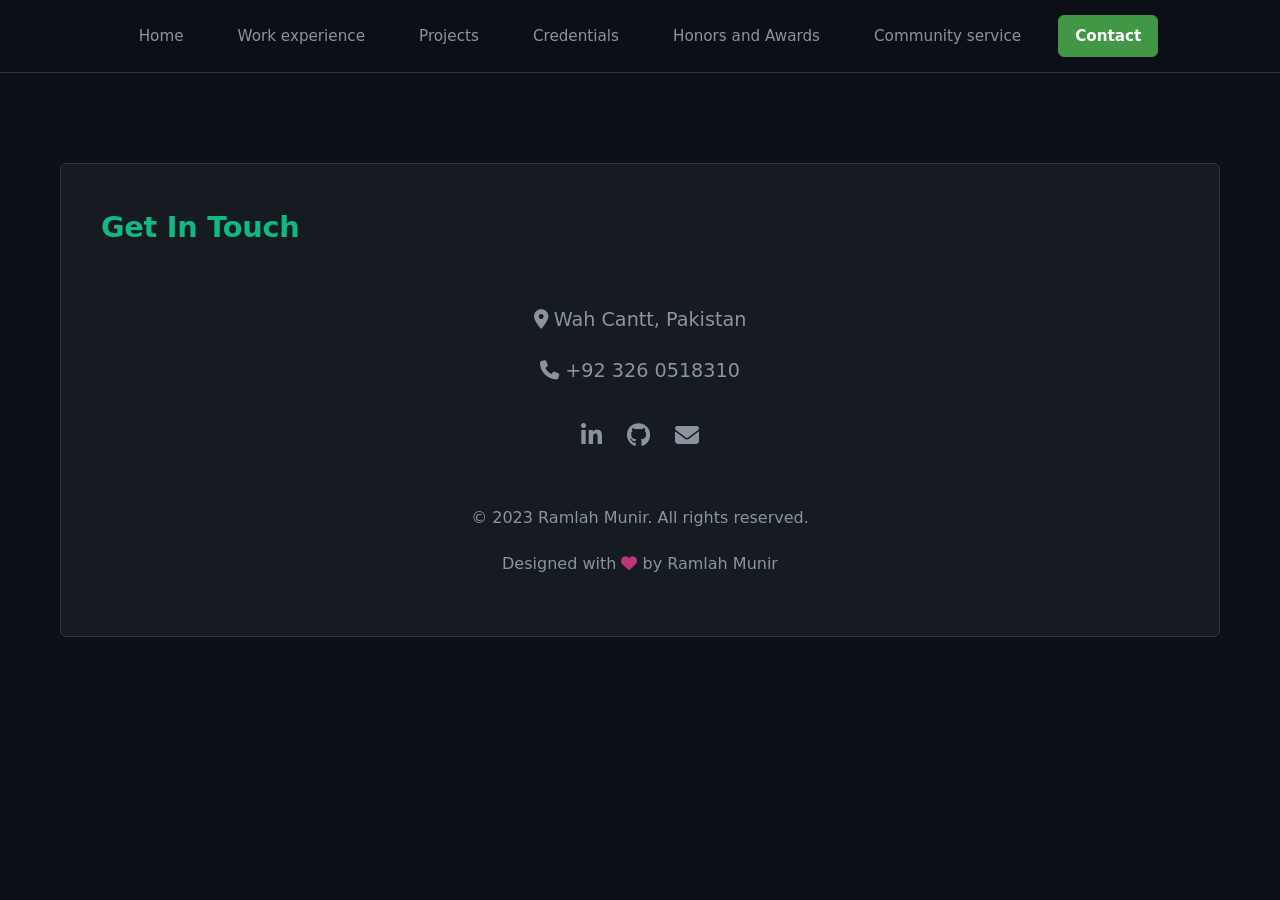
==== commit 144c99d6: "added comunity enagement mdule" ====
--- a/contact.html
+++ b/contact.html
@@ -26,6 +26,7 @@
             <a href="projects.html" class="nav-link">Projects</a>
             <a href="credentials.html" class="nav-link">Credentials</a>
             <a href="impact.html" class="nav-link">Honors and Awards</a>
+            <a href="volunteer.html" class="nav-link">Community service</a>
             <a href="contact.html" class="nav-link active">Contact</a>
         </div>
     </nav>
--- a/style.css
+++ b/style.css
@@ -290,7 +290,7 @@
 
 .header-info h1 {
     margin-bottom: 15px;
-    color: var(--text);
+    color: var(--accent-light);
     font-size: 3rem;
     font-weight: 700;
     letter-spacing: -0.02em;
@@ -350,6 +350,53 @@
 
 .section:hover {
     border-color: var(--text-muted);
+}
+
+/* Typography */
+h2 {
+    font-size: 1.8rem;
+    color: var(--accent-light);
+    /* Green Accent */
+    margin-bottom: 25px;
+    position: relative;
+    display: inline-block;
+    font-weight: 600;
+    letter-spacing: -0.01em;
+}
+
+h3 {
+    font-size: 1.4rem;
+    color: var(--text);
+    margin: 20px 0 15px;
+    font-weight: 600;
+}
+
+/* Specific rule for Project Titles to be Green */
+.project-section h3 {
+    border-left: 4px solid var(--accent-light);
+    padding-left: 15px;
+    color: var(--accent-light);
+}
+
+p {
+    margin-bottom: 20px;
+    color: var(--text-muted);
+    font-size: 1rem;
+}
+
+ul {
+    padding-left: 20px;
+    margin-bottom: 20px;
+}
+
+li {
+    margin-bottom: 8px;
+    color: var(--text-muted);
+}
+
+li::marker {
+    color: var(--accent-light);
+    /* Green bullets */
 }
 
 /* Credentials and Impact Grid */
@@ -428,9 +475,22 @@
 }
 
 /* Slideshow - Legacy/Backup or reused elsewhere */
+/* Slideshow */
 .slideshow {
-    display: none;
-    /* Hidden as we are moving to grid */
+    display: flex;
+    flex-wrap: nowrap;
+    overflow-x: auto;
+    scroll-behavior: smooth;
+    gap: 20px;
+    padding: 10px 0 20px 0;
+    margin: 20px 0;
+}
+
+.slideshow img {
+    height: 200px;
+    width: auto;
+    flex-shrink: 0;
+    background-color: #010409;
 }
 
 /* Buttons */
